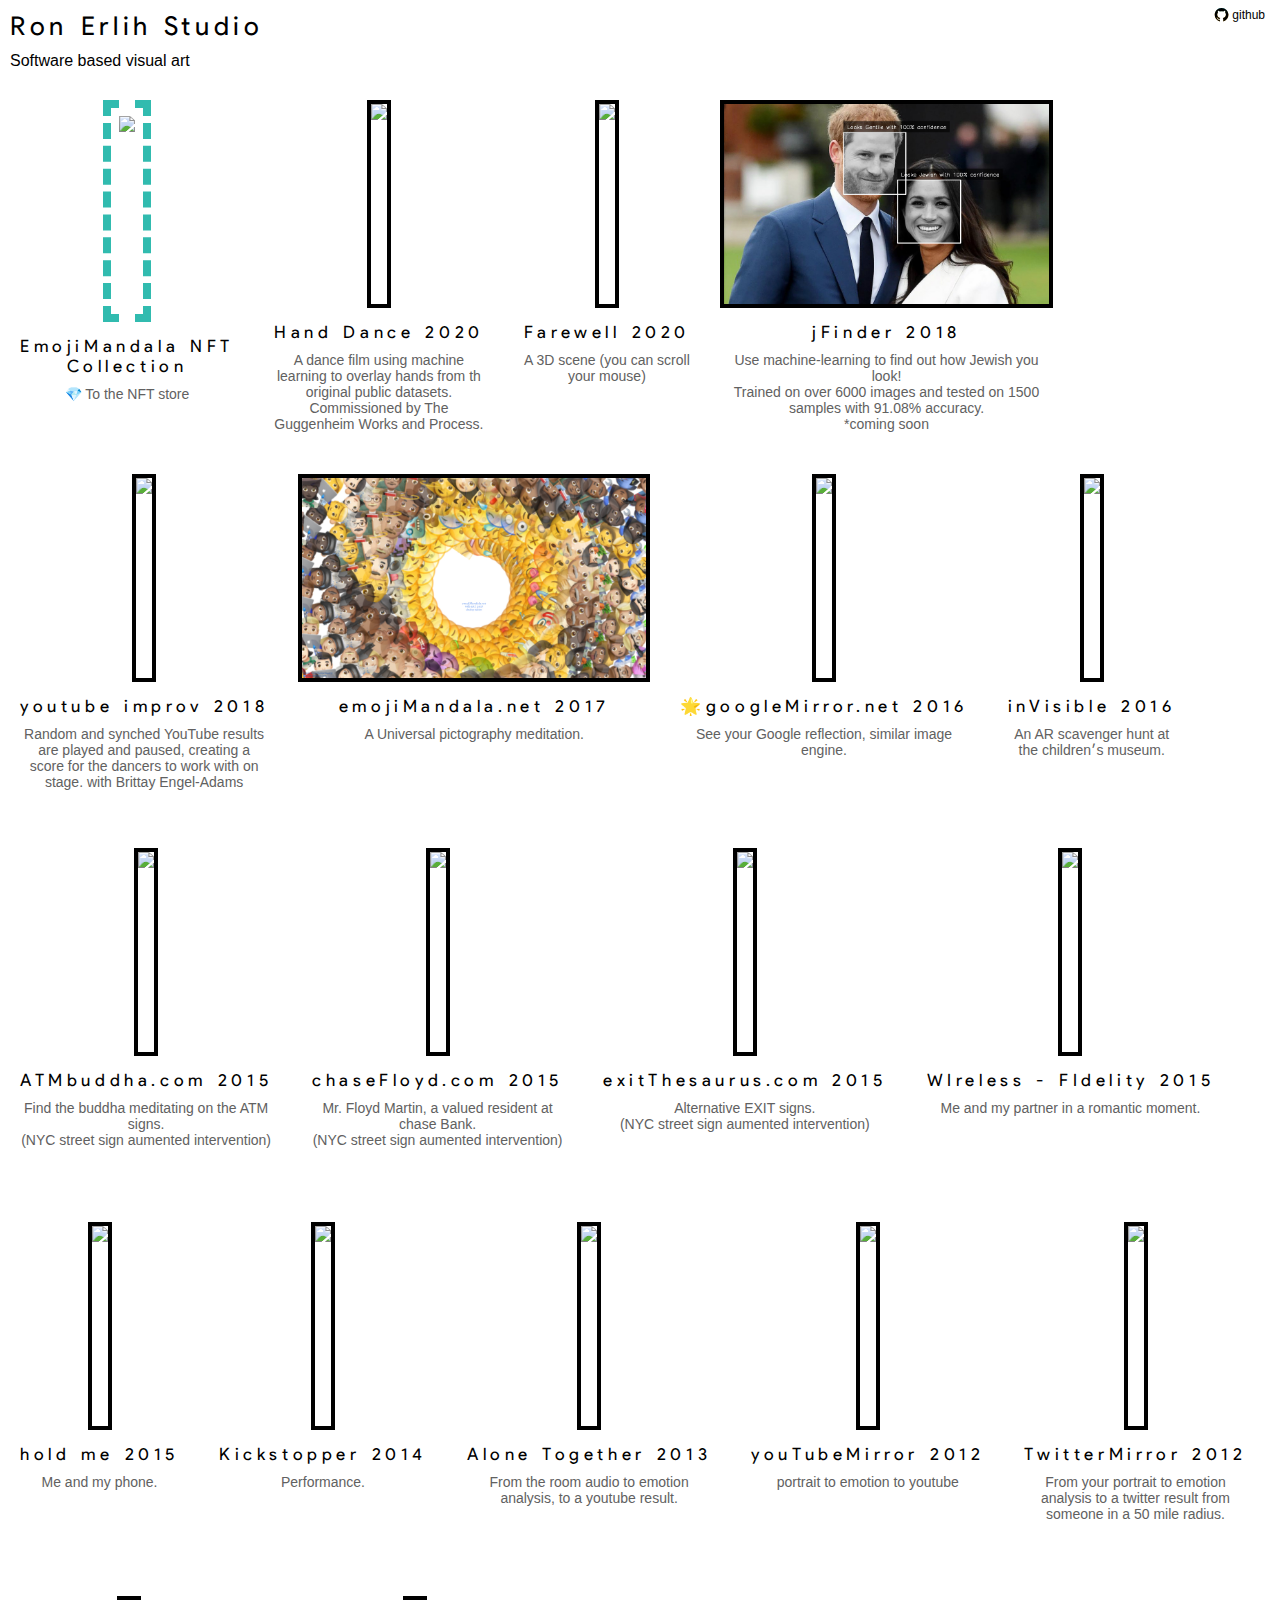
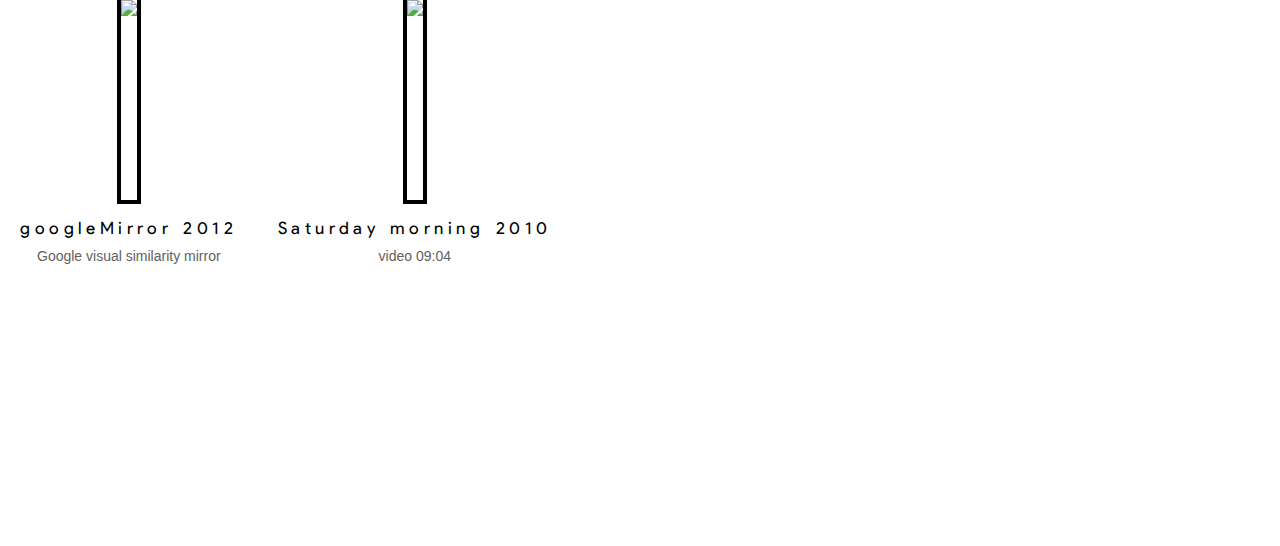
==== index.html @ 74f27368 "center loading" ====
<!DOCTYPE html>
<html lang="en">
	
	<head>
		<!-- Global site tag (gtag.js) - Google Analytics -->
		<script async src="https://www.googletagmanager.com/gtag/js?id=UA-84596100-2"></script>
		<script>
		  window.dataLayer = window.dataLayer || [];
		  function gtag(){dataLayer.push(arguments);}
		  gtag('js', new Date());

		  gtag('config', 'UA-84596100-2');
		</script>
		

		<meta charset="utf-8">
		<meta name="viewport" content="width=device-width,initial-scale=1.0,maximum-scale=1.0,user-scalable=no" />

      <meta name="title" content="Ron Erlih Studio, software visual art." />
      <meta name="description" content="Ron is s visual artist working with software and data." />
      <meta name="keywords" content="art, nft, digital art, ron erlih, ron, erlih, opensea" />
      <meta name="robots" content="index, follow" />
      <meta http-equiv="Content-Type" content="text/html; charset=utf-8" />
      <meta name="language" content="English" />
      <meta name="author" content="ronchuck" />
      <title>Ron Erlih Studio, software visual art.</title>
      
      <!-- Facebook Meta Tags -->
      <meta property="og:url" content="https://ronerlihstudio.com/">
      <meta property="og:type" content="website">
      <meta property="og:title" content="Ron Erlih Studio, software visual art.">
      <meta property="og:description" content="Ron is s visual artist working with software and data.">
      <meta property="og:image" content="https://ronerlihstudio.com/images/royals.jpg">
      
      <!-- Twitter Meta Tags -->
      <meta name="twitter:card" content="summary_large_image">
      <meta property="twitter:domain" content="ronerlihstudio.com">
      <meta property="twitter:url" content="https://ronerlihstudio.com/">
      <meta name="twitter:title" content="Ron Erlih Studio, software visual art.">
      <meta name="twitter:description" content="Ron is s visual artist working with software and data.">
      <meta name="twitter:image" content="https://ronerlihstudio.com/images/royals.jpg">
      

		<link href="css/style.css" rel="stylesheet">
		<link rel="icon" href="https://ronerlihstudio.com/Images/cloud32.png">
		<style>.blurb{text-align: center}.project-div{text-align: center;}</style>
	</head>
	
	<body>
		<div id='loading-screen'><img id="welcome-img" src="images/welcome.jpg"></div>
		<div id="content">
			
			<span class="main-title">Ron Erlih Studio</span> 
			<span class="mini-title margin-bottom">Software based visual art</span>
			<a href="https://ronerlih.github.io">
				<div id="private-sector" class="mini-title"> 
               <a class="github-link" href="https://ronerlih.github.io" style="vertical-align: middle">
                  <svg xmlns="http://www.w3.org/2000/svg" width="16" height="16" viewBox="-3 0 28 28">
                     <path
                        class="gradient"
                        data-hover="false"
                        d="M12 0c-6.626 0-12 5.373-12 12 0 5.302 3.438 9.8 8.207 11.387.599.111.793-.261.793-.577v-2.234c-3.338.726-4.033-1.416-4.033-1.416-.546-1.387-1.333-1.756-1.333-1.756-1.089-.745.083-.729.083-.729 1.205.084 1.839 1.237 1.839 1.237 1.07 1.834 2.807 1.304 3.492.997.107-.775.418-1.305.762-1.604-2.665-.305-5.467-1.334-5.467-5.931 0-1.311.469-2.381 1.236-3.221-.124-.303-.535-1.524.117-3.176 0 0 1.008-.322 3.301 1.23.957-.266 1.983-.399 3.003-.404 1.02.005 2.047.138 3.006.404 2.291-1.552 3.297-1.23 3.297-1.23.653 1.653.242 2.874.118 3.176.77.84 1.235 1.911 1.235 3.221 0 4.609-2.807 5.624-5.479 5.921.43.372.823 1.102.823 2.222v3.293c0 .319.192.694.801.576 4.765-1.589 8.199-6.086 8.199-11.386 0-6.627-5.373-12-12-12z"
                     ></path>
                     <defs>
                        <linearGradient id="gradient-layer" x1="0" x2="0" y1="62" y2="0" gradientUnits="userSpaceOnUse">
                           <stop offset="30%" stop-color="#e1a728"></stop>
                           <stop offset="80%" stop-color="#e1a728"></stop>
                           <stop offset="100%" stop-color="#24bed2"></stop>
                        </linearGradient>
                     </defs>
                     <path
                        class="gradient-initial"
                        data-hover="false"
                        d="M12 0c-6.626 0-12 5.373-12 12 0 5.302 3.438 9.8 8.207 11.387.599.111.793-.261.793-.577v-2.234c-3.338.726-4.033-1.416-4.033-1.416-.546-1.387-1.333-1.756-1.333-1.756-1.089-.745.083-.729.083-.729 1.205.084 1.839 1.237 1.839 1.237 1.07 1.834 2.807 1.304 3.492.997.107-.775.418-1.305.762-1.604-2.665-.305-5.467-1.334-5.467-5.931 0-1.311.469-2.381 1.236-3.221-.124-.303-.535-1.524.117-3.176 0 0 1.008-.322 3.301 1.23.957-.266 1.983-.399 3.003-.404 1.02.005 2.047.138 3.006.404 2.291-1.552 3.297-1.23 3.297-1.23.653 1.653.242 2.874.118 3.176.77.84 1.235 1.911 1.235 3.221 0 4.609-2.807 5.624-5.479 5.921.43.372.823 1.102.823 2.222v3.293c0 .319.192.694.801.576 4.765-1.589 8.199-6.086 8.199-11.386 0-6.627-5.373-12-12-12z"
                        fill="black"
                     ></path>
                  </svg>
                  github
               </a></div>
			</a><br>
		</div>
		
		<script src="js/projects.js"></script>
		<script src="js/main.js"></script>
	</body>
	
</html>
---- css/style.css ----
@font-face {
   font-family: headline;
   /*			src: url(fonts/coolvetica_rg.ttf) format('truetype');*/
   /*
			src: url(fonts/Tourmaline-Evolution.ttf) format('truetype');
			src: url(fonts/Roboto-Thin.ttf) format('truetype');
*/
   src: url(fonts/ProductSansRegular.ttf) format("truetype");
   /*			src: url(fonts/ProductSansBold.ttf) format('truetype');*/

   /*			
src: url(fonts/LinLibertine_RZ.ttf) format('truetype');*/
   /*			src: url(fonts/Tourmaline-Lines.ttf) format('truetype');*/
   /*			src: url(fonts/Tourmaline-Evolution.ttf) format('truetype');*/
   /*			src: url(fonts/Tourmaline-Bold.ttf) format('truetype');*/
}
body {
   font-family: Verdana, Geneva, sans-serif;
   letter-spacing: 4.6px;
   word-spacing: 2.4px;

   background-color: white;
   color: #fff;
   margin: 0px;
   /*				height:50vh;*/
   /*				overflow: hidden;*/
   background: #1c79ea;
   background: white;
   color: black;
}
#content {
}
.project-vinyet {
   height: 200px;
   display: inline-block;
   max-width: 344px;
   border: 4px solid;
}
.project-container:hover {
   /*			background-color: #cdd9ff;*/
   /*			border: 1px solid blue;*/
}
.margin-bottom {
   margin-bottom: 20px;
}
.project-container {
   /* background-color: blanchedalmond; */
   /* border: 1px solid; */
   height: 200px;
   text-align: justify;
   text-decoration: none;
   display: inline-block;
   /* padding: 10px; */
   /* padding-bottom: 140px; */
   margin-bottom: 80px;
   margin: 10px;
   vertical-align: text-bottom;
   /* padding-bottom: 174px; */
   margin-bottom: 163px;
}
a {
   text-decoration: none;
   color: black;
}
.main-title {
   font-size: 20px;
   padding: 10px;
   display: block;
}

.blurb {
   padding-top: 10px;
   padding-left: 10px;
   padding-right: 10px;
   display: block;
   letter-spacing: 0px;
   word-spacing: 0px;
   font-size: 14px;
   text-align: justify;
   text-align: left;
   display: table-caption;
   caption-side: bottom;
   color: #616161;
}
.project-name {
   padding-top: 10px;
   padding-left: 10px;
   padding-right: 10px;
   display: block;
}
.project-name,
.main-title {
   font-family: headline;
   /*			font-weight: 700;*/
   font-size: 17px;
}
.main-title {
   font-weight: 400;

   font-size: 26px;
}
.mini-title {
   display: inline-block;
   padding-left: 10px;
   letter-spacing: 0px;
   word-spacing: 0px;
}

.tech-mini-title {
   display: inline-block;
   padding: 2px;
   padding-left: 10px;
   letter-spacing: 0px;
   word-spacing: 0px;
   display: block;
}

#private-sector {
   position: absolute;
   top: 10px;
   right: 10px;
   font-size: 12px;
   /* text-decoration: underline; */
}

.nft {
   border: 8px dashed #31bbaf;
   padding: 8px;
   height: 190px;
}
.github-link {
   cursor: pointer;
   left: -5px;
   top: -2px;
   position: relative;
}
/* .gradient {
   pointer-events: all;
   fill: url("#gradient-layer-initial");
} */

/* social svg */
.github-link * {
   text-decoration: none;
}
.github-link svg {
   vertical-align: inherit;
}
.social:hover a:hover .gradient-initial {
   opacity: 0;
}
.gradient-initial {
   transition: 0.4s;
}
.gradient ~ defs stop:first-child {
   stop-color: #e1a728;
}

.gradient ~ defs stop:nth-child(2) {
   stop-color: #e1a728;
}

.gradient ~ defs stop:last-child {
   stop-color: #24bed2;
}
/* github svg */
.gradient {
   pointer-events: all;
   fill: url("#gradient-layer");
}
.gradient-initial {
   transition: 0.4s;
}
.gradient ~ defs stop:first-child {
   stop-color: #e1a728;
}

.gradient ~ defs stop:nth-child(2) {
   stop-color: #e1a728;
}

.gradient ~ defs stop:last-child {
   stop-color: #24bed2;
}

.project-overlay {
   width: 100%;
   height: 100%;
   /*			background-color: black;*/
   position: relative;
   bottom: 260px;
   padding-bottom: 82px;
   opacity: 0;
   /*
			background: -moz-linear-gradient(top, rgba(0,0,0,0) 0%, rgba(0,0,0,0) 1%, rgba(0,0,0,.1) 100%);
			background: -webkit-linear-gradient(top, rgba(0,0,0,0) 0%,rgba(0,0,0,0) 1%,rgba(0,0,0,.1) 100%);
			background: linear-gradient(to bottom, rgba(0,0,0,0) 0%,rgba(0,0,0,0) 1%,rgba(0,0,0,.1) 100%);
*/
   /*			filter: progid:DXImageTransform.Microsoft.gradient( startColorstr='#00000000', endColorstr='#000000',GradientType=0 );*/
}
/*animation*/
/* WebKit and Opera browsers */
@-webkit-keyframes spinner {
   0% {
      -webkit-transform: rotateX(0deg);
   }
   30% {
      -webkit-transform: rotateX(0deg);
   }
   100% {
      -webkit-transform: rotateX(-360deg);
   }
}

/* all other browsers */
@keyframes spinner {
   0% {
      -moz-transform: rotateX(0deg);
      -ms-transform: rotateX(0deg);
      transform: rotateX(0deg);
   }
   30% {
      -moz-transform: rotateX(0deg);
      -ms-transform: rotateX(0deg);
      transform: rotateX(0deg);
   }
   100% {
      -moz-transform: rotateX(-360deg);
      -ms-transform: rotateX(-360deg);
      transform: rotateX(-360deg);
   }
}
#loading-screen {
   width: 100vw;
   height: 100vh;
   background-color: white;
   position: fixed;
   z-index: 10;
   display: grid;
   place-items: center;

   -webkit-perspective: 1200px;
   -moz-perspective: 1200px;
   -ms-perspective: 1200px;
   perspective: 1200px;
}

#welcome-img {
   max-width: 95vw;
   width: 600px;
   padding: 5px;
   margin-left: auto;
   margin-right: auto;
   /*			margin-top: 45vh;*/
   display: block;
   -webkit-animation-name: spinner;
   -webkit-animation-timing-function: linear;
   -webkit-animation-iteration-count: infinite;
   -webkit-animation-duration: 2s;

   animation-name: spinner;
   animation-timing-function: linear;
   animation-iteration-count: infinite;
   animation-duration: 2s;

   -webkit-transform-style: preserve-3d;
   -moz-transform-style: preserve-3d;
   -ms-transform-style: preserve-3d;
   transform-style: preserve-3d;
}
#resume {
   letter-spacing: 0px;
   word-spacing: 0px;
   padding: 10px;
}
#loading-margin {
   height: calc(60vh - 30px);
   width: 100vw;
}
.linkedIn {
   text-decoration: underline;
   word-spacing: 0px;
   letter-spacing: 0px;
   font-size: 12px;
}
.project-div {
   display: table;
}

@media only screen and (max-width: 600px) {
   .project-vinyet {
      width: calc(100vw - 28px);
      height: auto;
      display: inline-block;
      max-width: 2000px;
   }
   .nft {
      width:  calc(100vw - 50px);
   }
   .project-container {
      width: calc(100vw - 42px);
      height: auto;
      padding-bottom: 30px;
      padding: 10px;
      margin: 0px !important;
      margin-bottom: 50px !important;
   }
   .project-overlay {
      display: none !important;
   }
   #loading-margin {
      height: calc(50vh - 30px);
      width: 100vw;
   }
}
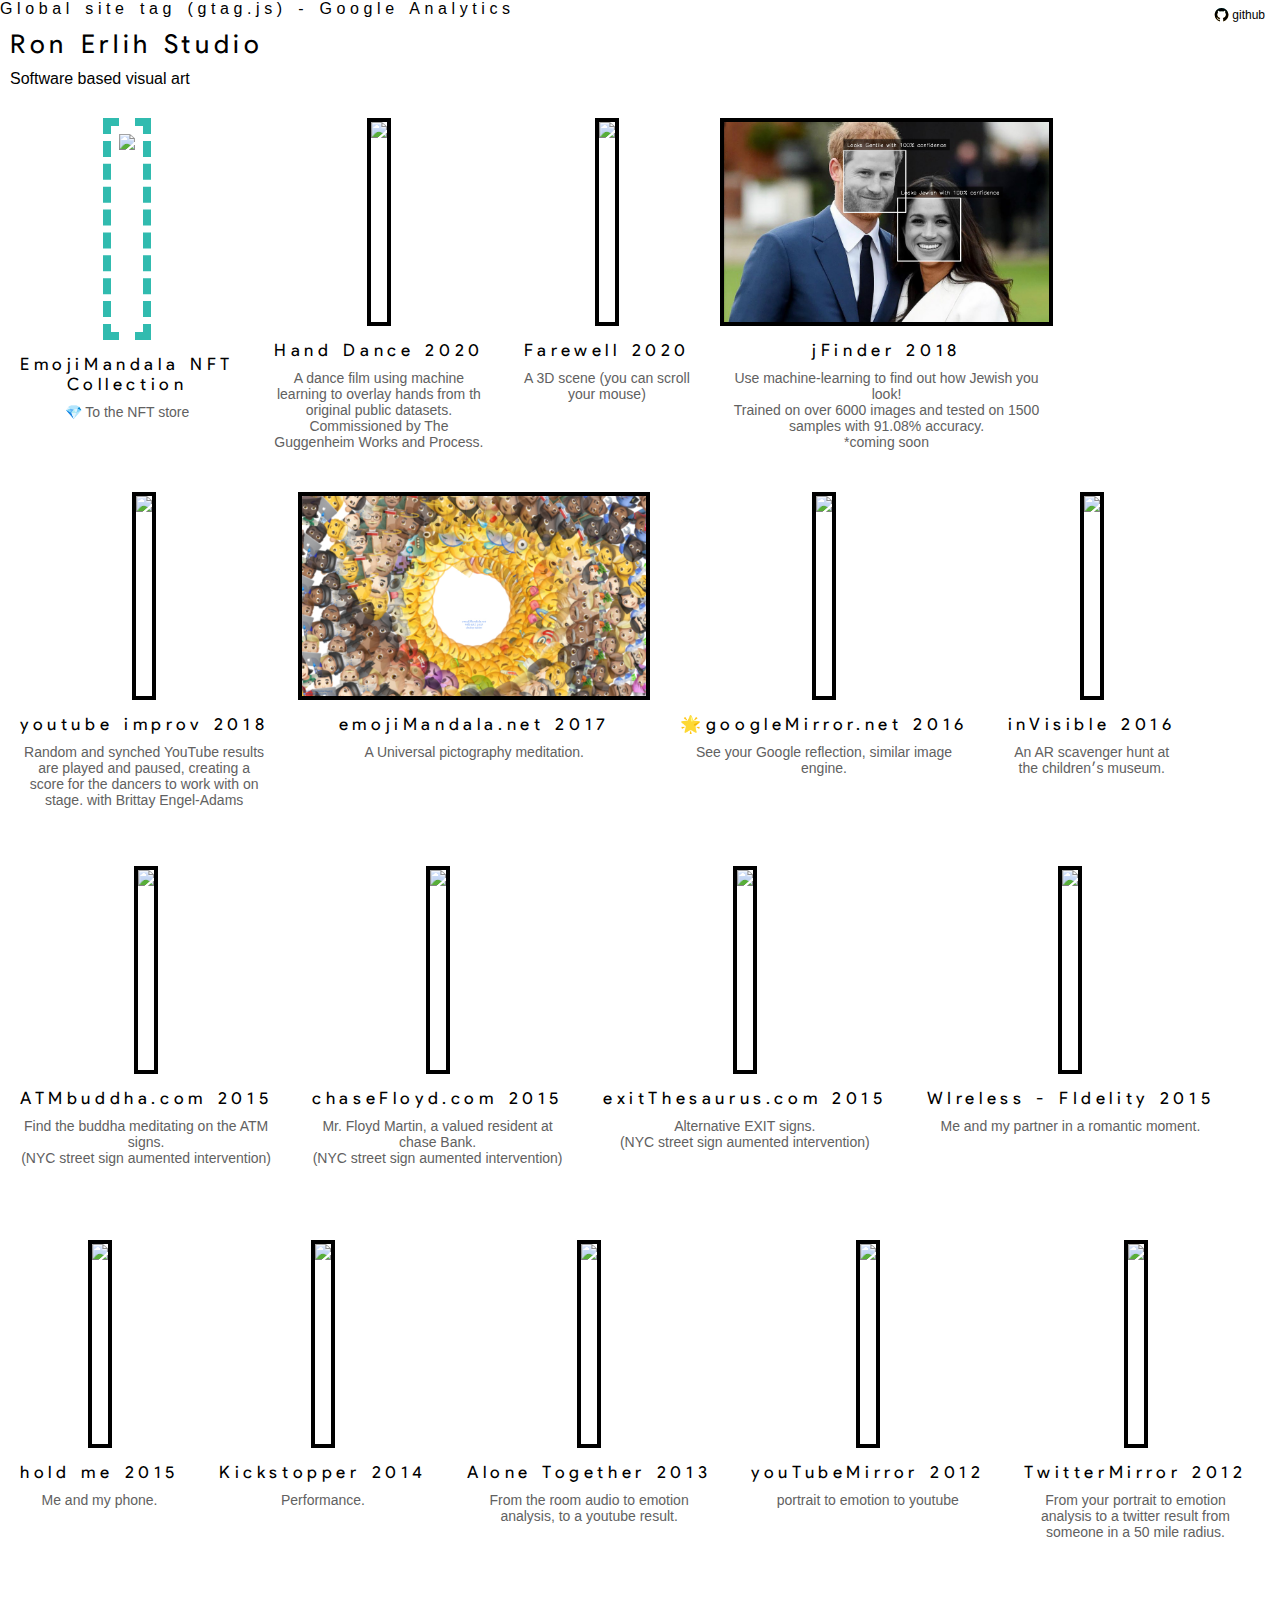
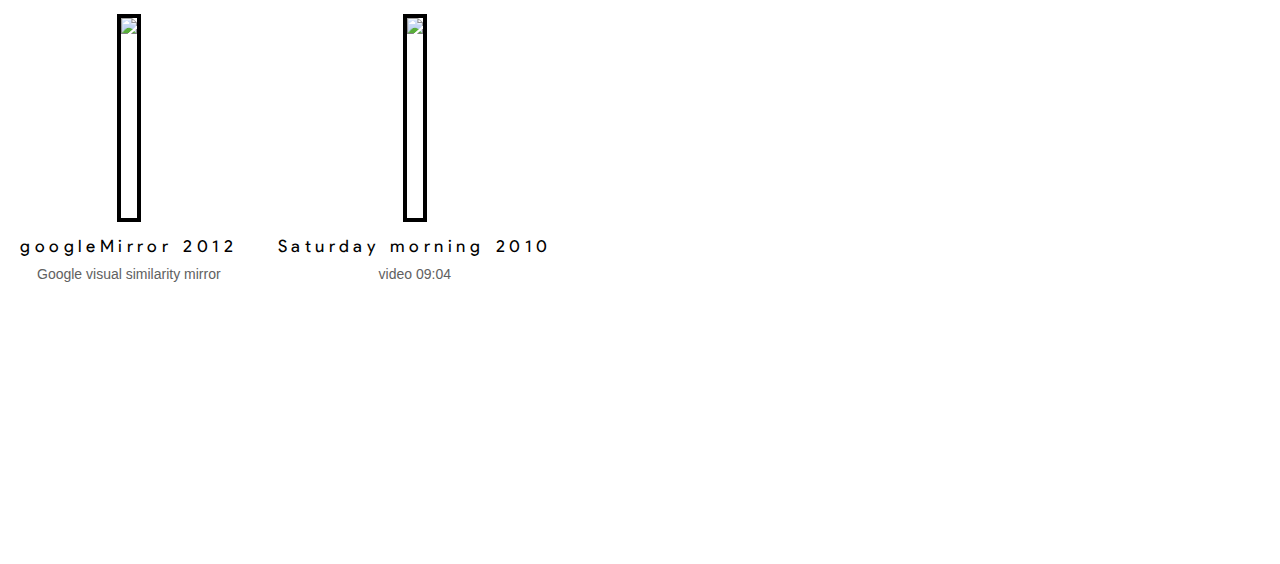
==== commit a56ae797: "ga4" ====
--- a/index.html
+++ b/index.html
@@ -2,7 +2,7 @@
 <html lang="en">
 	
 	<head>
-		<!-- Global site tag (gtag.js) - Google Analytics -->
+		Global site tag (gtag.js) - Google Analytics
 		<script async src="https://www.googletagmanager.com/gtag/js?id=UA-84596100-2"></script>
 		<script>
 		  window.dataLayer = window.dataLayer || [];
@@ -13,36 +13,37 @@
 		</script>
 		
 
-		<meta charset="utf-8">
-		<meta name="viewport" content="width=device-width,initial-scale=1.0,maximum-scale=1.0,user-scalable=no" />
+		<meta charset="utf-8" >
+		<meta name="viewport" content="width=device-width,initial-scale=1.0,maximum-scale=1.0,user-scalable=no" >
+      <link rel="icon" href="%PUBLIC_URL%/favicon.ico" />
 
-      <meta name="title" content="Ron Erlih Studio, software visual art." />
-      <meta name="description" content="Ron is s visual artist working with software and data." />
-      <meta name="keywords" content="art, nft, digital art, ron erlih, ron, erlih, opensea" />
+      <meta name="title" content="Ron Erlih Studio, software visual art." >
+      <meta name="description" content="Ron is s visual artist working with software and data." >
+      <meta name="keywords" content="art, nft, digital art, ron erlih, ron, erlih, opensea" >
       <meta name="robots" content="index, follow" />
-      <meta http-equiv="Content-Type" content="text/html; charset=utf-8" />
-      <meta name="language" content="English" />
-      <meta name="author" content="ronchuck" />
+      <meta http-equiv="Content-Type" content="text/html; charset=utf-8" >
+      <meta name="language" content="English" >
+      <meta name="author" content="ronchuck" >
       <title>Ron Erlih Studio, software visual art.</title>
       
       <!-- Facebook Meta Tags -->
       <meta property="og:url" content="https://ronerlihstudio.com/">
-      <meta property="og:type" content="website">
-      <meta property="og:title" content="Ron Erlih Studio, software visual art.">
-      <meta property="og:description" content="Ron is s visual artist working with software and data.">
-      <meta property="og:image" content="https://ronerlihstudio.com/images/royals.jpg">
+      <meta property="og:type" content="website" >
+      <meta property="og:title" content="Ron Erlih Studio, software visual art." >
+      <meta property="og:description" content="Ron is s visual artist working with software and data." >
+      <meta property="og:image" content="https://ronerlihstudio.com/images/royals.jpg" >
       
       <!-- Twitter Meta Tags -->
-      <meta name="twitter:card" content="summary_large_image">
-      <meta property="twitter:domain" content="ronerlihstudio.com">
-      <meta property="twitter:url" content="https://ronerlihstudio.com/">
-      <meta name="twitter:title" content="Ron Erlih Studio, software visual art.">
-      <meta name="twitter:description" content="Ron is s visual artist working with software and data.">
-      <meta name="twitter:image" content="https://ronerlihstudio.com/images/royals.jpg">
+      <meta name="twitter:card" content="summary_large_image" >
+      <meta property="twitter:domain" content="ronerlihstudio.com" >
+      <meta property="twitter:url" content="https://ronerlihstudio.com/" >
+      <meta name="twitter:title" content="Ron Erlih Studio, software visual art." />
+      <meta name="twitter:description" content="Ron is s visual artist working with software and data." >
+      <meta name="twitter:image" content="https://ronerlihstudio.com/images/royals.jpg" >
       
 
-		<link href="css/style.css" rel="stylesheet">
-		<link rel="icon" href="https://ronerlihstudio.com/Images/cloud32.png">
+		<link href="css/style.css" rel="stylesheet" />
+		<link rel="icon" href="https://ronerlihstudio.com/Images/cloud32.png" />
 		<style>.blurb{text-align: center}.project-div{text-align: center;}</style>
 	</head>
 	
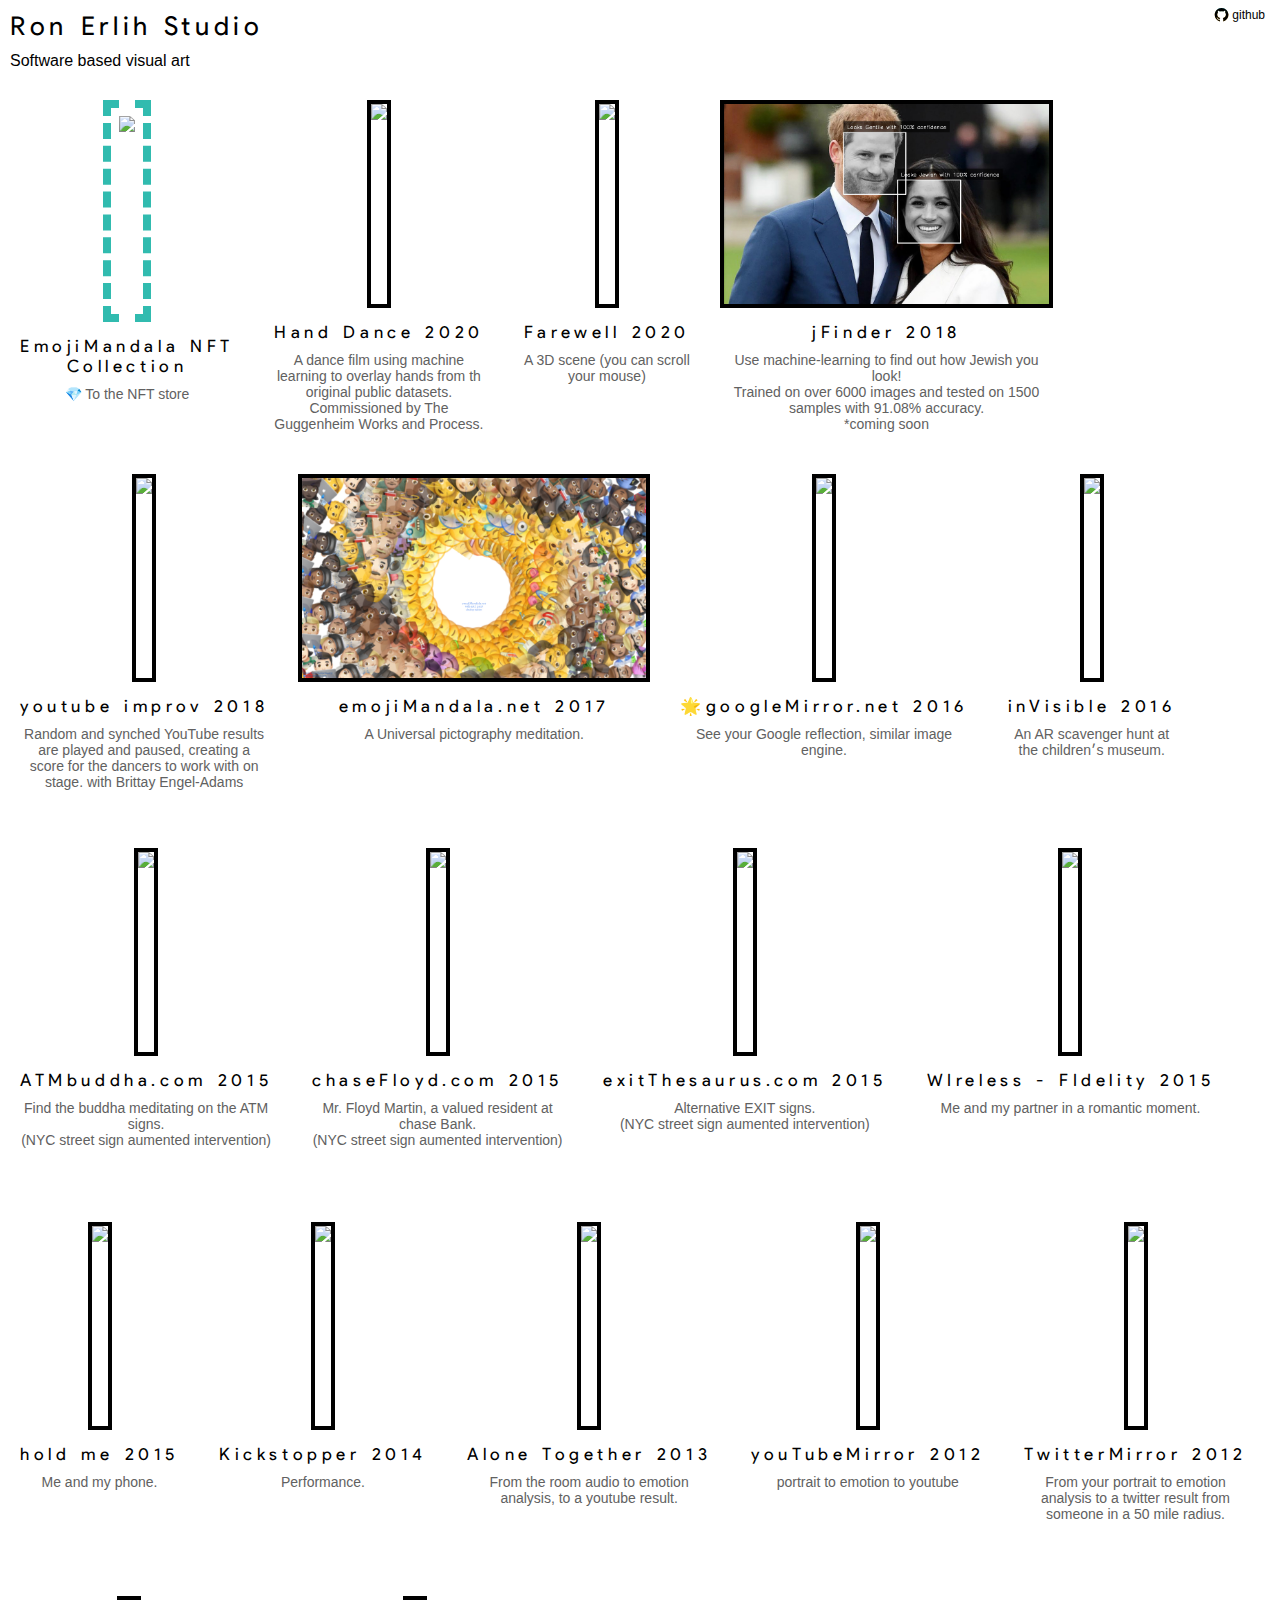
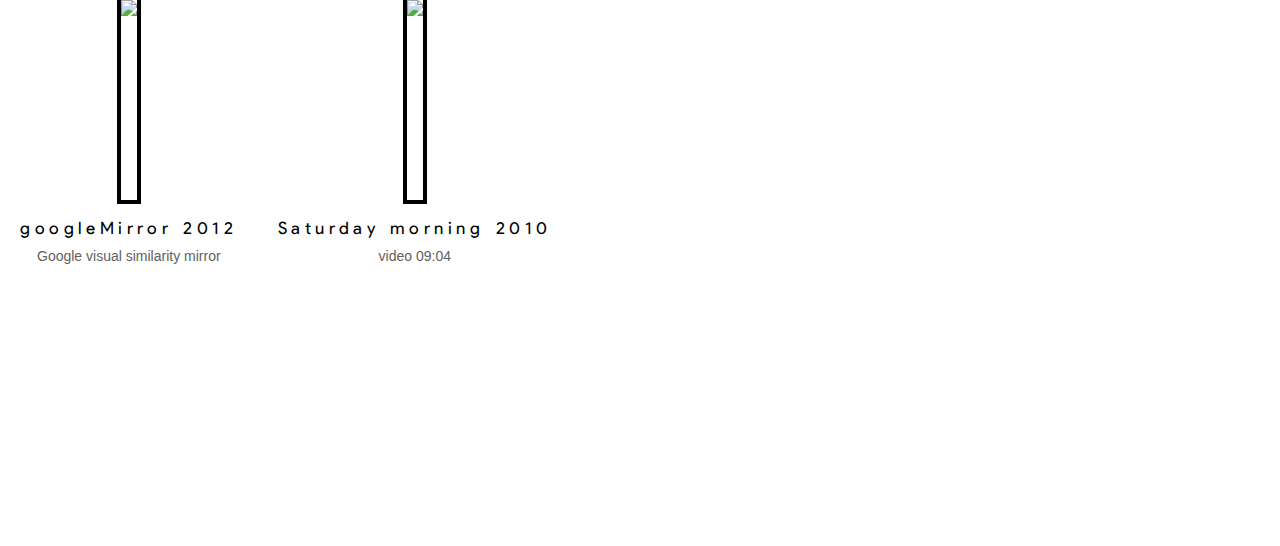
==== commit 1848f19a: "tag manager" ====
--- a/index.html
+++ b/index.html
@@ -1,8 +1,7 @@
 <!DOCTYPE html>
 <html lang="en">
-	
-	<head>
-		Global site tag (gtag.js) - Google Analytics
+   <head>
+      <!-- Global site tag (gtag.js) - Google Analytics
 		<script async src="https://www.googletagmanager.com/gtag/js?id=UA-84596100-2"></script>
 		<script>
 		  window.dataLayer = window.dataLayer || [];
@@ -11,50 +10,94 @@
 
 		  gtag('config', 'UA-84596100-2');
 		</script>
-		
+		 -->
 
-		<meta charset="utf-8" >
-		<meta name="viewport" content="width=device-width,initial-scale=1.0,maximum-scale=1.0,user-scalable=no" >
+      <!-- Global site tag (gtag.js) - Google Analytics -->
+      <script async src="https://www.googletagmanager.com/gtag/js?id=G-KMD1TTF9GC"></script>
+      <script>
+         window.dataLayer = window.dataLayer || [];
+         function gtag() {
+            dataLayer.push(arguments);
+         }
+         gtag("js", new Date());
+
+         gtag("config", "G-KMD1TTF9GC");
+      </script>
+
+      <!-- Google Tag Manager -->
+      <script>
+         (function (w, d, s, l, i) {
+            w[l] = w[l] || [];
+            w[l].push({ "gtm.start": new Date().getTime(), event: "gtm.js" });
+            var f = d.getElementsByTagName(s)[0],
+               j = d.createElement(s),
+               dl = l != "dataLayer" ? "&l=" + l : "";
+            j.async = true;
+            j.src = "https://www.googletagmanager.com/gtm.js?id=" + i + dl;
+            f.parentNode.insertBefore(j, f);
+         })(window, document, "script", "dataLayer", "GTM-KLTWP6G");
+      </script>
+      <!-- End Google Tag Manager -->
+      <meta charset="utf-8" />
+      <meta name="viewport" content="width=device-width,initial-scale=1.0,maximum-scale=1.0,user-scalable=no" />
+
       <link rel="icon" href="%PUBLIC_URL%/favicon.ico" />
 
-      <meta name="title" content="Ron Erlih Studio, software visual art." >
-      <meta name="description" content="Ron is s visual artist working with software and data." >
-      <meta name="keywords" content="art, nft, digital art, ron erlih, ron, erlih, opensea" >
+      <meta name="title" content="Ron Erlih Studio, software visual art." />
+      <meta name="description" content="Ron is s visual artist working with software and data." />
+      <meta name="keywords" content="art, nft, digital art, ron erlih, ron, erlih, opensea" />
       <meta name="robots" content="index, follow" />
-      <meta http-equiv="Content-Type" content="text/html; charset=utf-8" >
-      <meta name="language" content="English" >
-      <meta name="author" content="ronchuck" >
+      <meta http-equiv="Content-Type" content="text/html; charset=utf-8" />
+      <meta name="language" content="English" />
+      <meta name="author" content="ronchuck" />
       <title>Ron Erlih Studio, software visual art.</title>
+
+      <!-- Facebook Meta Tags -->
+      <meta property="og:url" content="https://ronerlihstudio.com/" />
+      <meta property="og:type" content="website" />
+      <meta property="og:title" content="Ron Erlih Studio, software visual art." />
+      <meta property="og:description" content="Ron is s visual artist working with software and data." />
+      <meta property="og:image" content="https://ronerlihstudio.com/images/royals.jpg" />
+
+      <!-- Twitter Meta Tags -->
+      <meta name="twitter:card" content="summary_large_image" />
+      <meta property="twitter:domain" content="ronerlihstudio.com" />
+      <meta property="twitter:url" content="https://ronerlihstudio.com/" />
+      <meta name="twitter:title" content="Ron Erlih Studio, software visual art." />
+      <meta name="twitter:description" content="Ron is s visual artist working with software and data." />
+      <meta name="twitter:image" content="https://ronerlihstudio.com/images/royals.jpg" />
+
+      <link href="css/style.css" rel="stylesheet" />
+      <link rel="icon" href="https://ronerlihstudio.com/Images/cloud32.png" />
+      <style>
+         .blurb {
+            text-align: center;
+         }
+         .project-div {
+            text-align: center;
+         }
+      </style>
+   </head>
+
+   <body>
       
-      <!-- Facebook Meta Tags -->
-      <meta property="og:url" content="https://ronerlihstudio.com/">
-      <meta property="og:type" content="website" >
-      <meta property="og:title" content="Ron Erlih Studio, software visual art." >
-      <meta property="og:description" content="Ron is s visual artist working with software and data." >
-      <meta property="og:image" content="https://ronerlihstudio.com/images/royals.jpg" >
-      
-      <!-- Twitter Meta Tags -->
-      <meta name="twitter:card" content="summary_large_image" >
-      <meta property="twitter:domain" content="ronerlihstudio.com" >
-      <meta property="twitter:url" content="https://ronerlihstudio.com/" >
-      <meta name="twitter:title" content="Ron Erlih Studio, software visual art." />
-      <meta name="twitter:description" content="Ron is s visual artist working with software and data." >
-      <meta name="twitter:image" content="https://ronerlihstudio.com/images/royals.jpg" >
-      
+      <!-- Google Tag Manager (noscript) -->
+      <noscript
+         ><iframe
+            src="https://www.googletagmanager.com/ns.html?id=GTM-KLTWP6G"
+            height="0"
+            width="0"
+            style="display: none; visibility: hidden"
+         ></iframe
+      ></noscript>
+      <!-- End Google Tag Manager (noscript) -->
 
-		<link href="css/style.css" rel="stylesheet" />
-		<link rel="icon" href="https://ronerlihstudio.com/Images/cloud32.png" />
-		<style>.blurb{text-align: center}.project-div{text-align: center;}</style>
-	</head>
-	
-	<body>
-		<div id='loading-screen'><img id="welcome-img" src="images/welcome.jpg"></div>
-		<div id="content">
-			
-			<span class="main-title">Ron Erlih Studio</span> 
-			<span class="mini-title margin-bottom">Software based visual art</span>
-			<a href="https://ronerlih.github.io">
-				<div id="private-sector" class="mini-title"> 
+      <div id="loading-screen"><img id="welcome-img" src="images/welcome.jpg" /></div>
+      <div id="content">
+         <span class="main-title">Ron Erlih Studio</span>
+         <span class="mini-title margin-bottom">Software based visual art</span>
+         <a href="https://ronerlih.github.io">
+            <div id="private-sector" class="mini-title">
                <a class="github-link" href="https://ronerlih.github.io" style="vertical-align: middle">
                   <svg xmlns="http://www.w3.org/2000/svg" width="16" height="16" viewBox="-3 0 28 28">
                      <path
@@ -77,12 +120,12 @@
                      ></path>
                   </svg>
                   github
-               </a></div>
-			</a><br>
-		</div>
-		
-		<script src="js/projects.js"></script>
-		<script src="js/main.js"></script>
-	</body>
-	
-</html>+               </a>
+            </div> </a
+         ><br />
+      </div>
+
+      <script src="js/projects.js"></script>
+      <script src="js/main.js"></script>
+   </body>
+</html>
